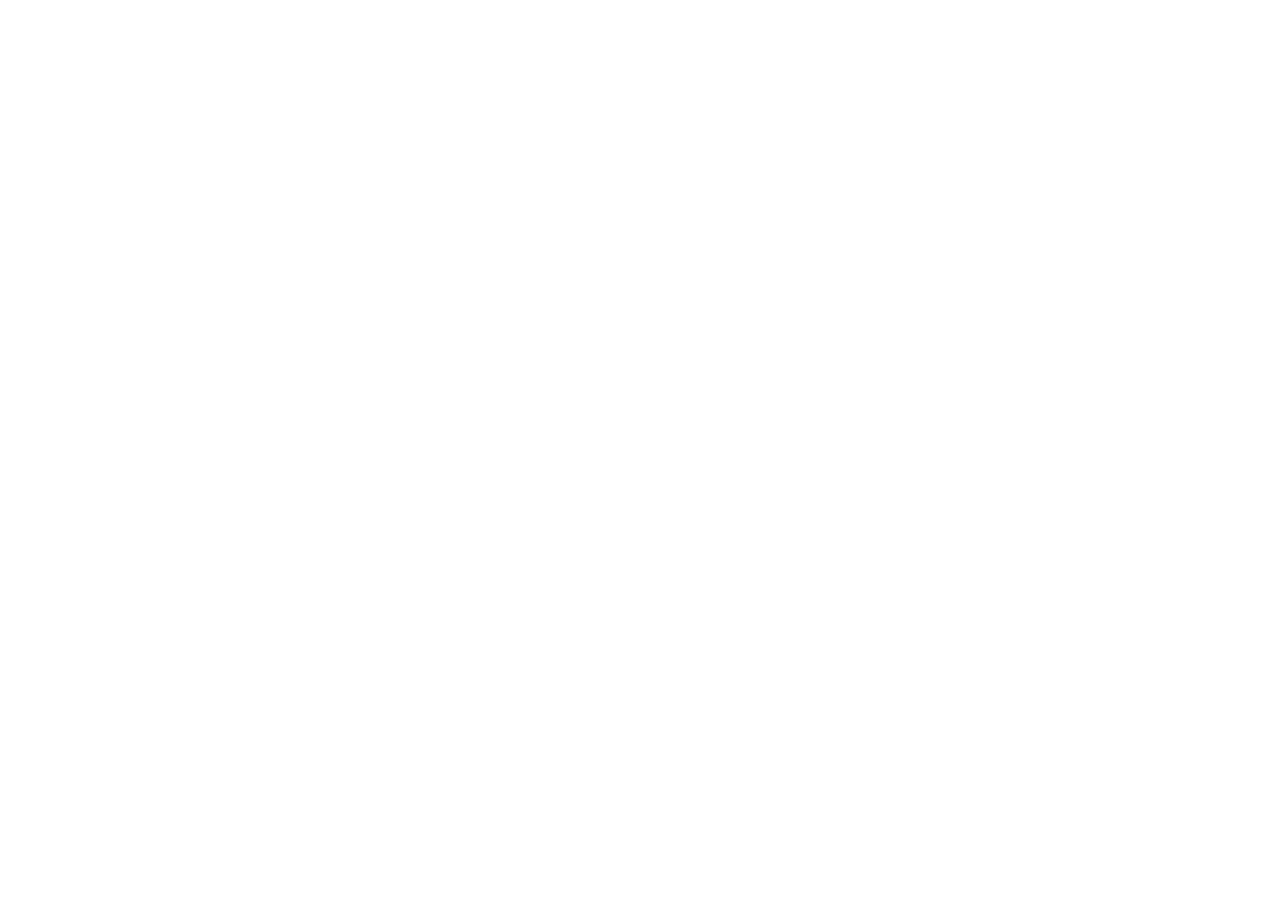
==== index.html @ d0e7016a "Criação página login, home, cadastro com html e css." ====
<!DOCTYPE html>
<html lang="pt-br">
  <head>
    <meta charset="UTF-8" />
    <link rel="icon" type="image/svg+xml" href="/vite.svg" />
    <meta name="viewport" content="width=device-width, initial-scale=1.0" />
    <title>Capys</title>
  </head>
  <body>
    <div id="root"></div>
    <script type="module" src="/src/main.tsx"></script>
    <div></div>
  </body>
</html>
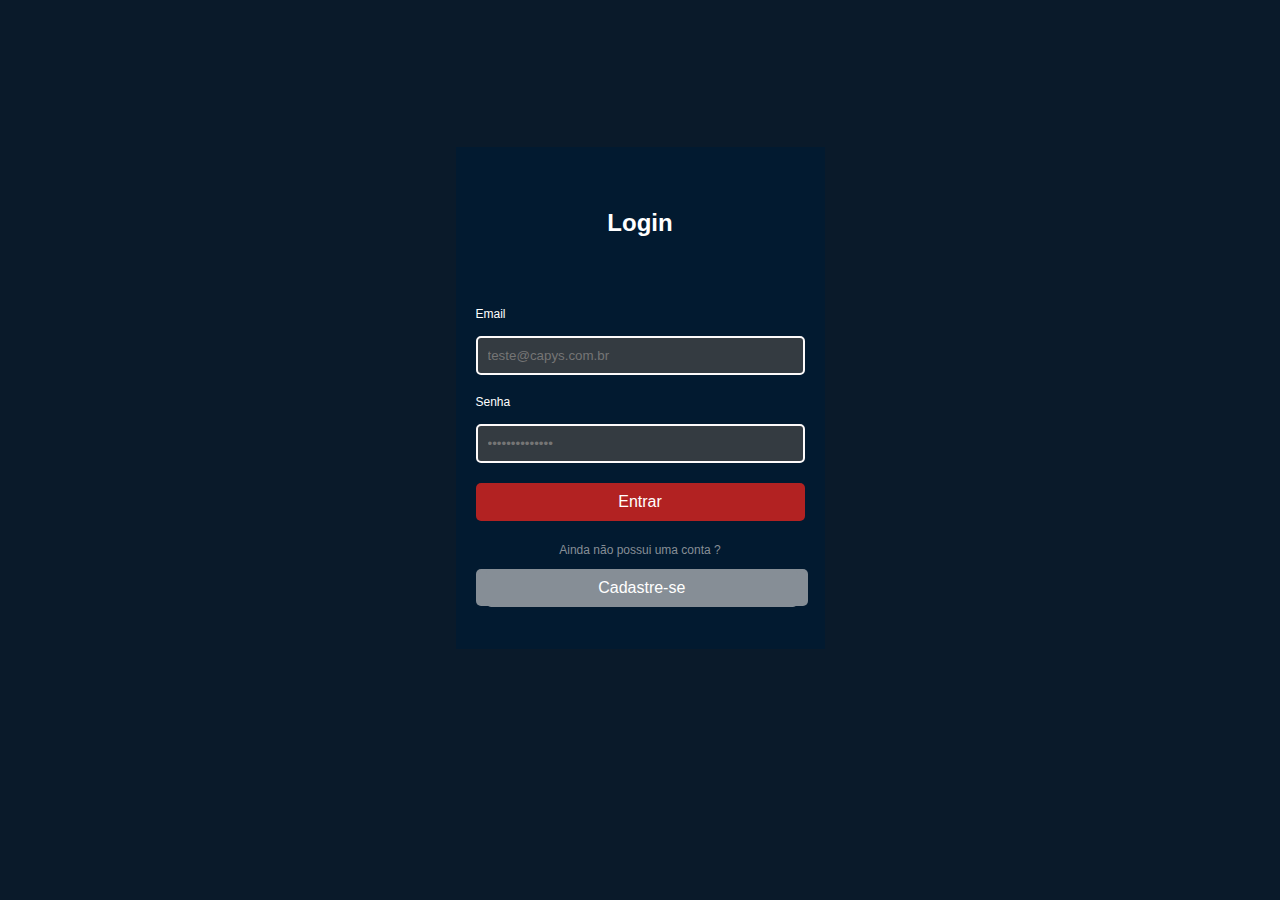
==== commit 6385e89e: "enviando arquivos com implentações" ====
--- a/index.html
+++ b/index.html
@@ -1,14 +1,40 @@
 <!DOCTYPE html>
-<html lang="pt-br">
+<html lang="eng">
   <head>
     <meta charset="UTF-8" />
-    <link rel="icon" type="image/svg+xml" href="/vite.svg" />
+    <link rel="stylesheet" href="style.css" />
+    <script type="module" src="/src/main.tsx"></script>
+
     <meta name="viewport" content="width=device-width, initial-scale=1.0" />
     <title>Capys</title>
   </head>
+
   <body>
-    <div id="root"></div>
-    <script type="module" src="/src/main.tsx"></script>
-    <div></div>
+    <img src="logo.png" alt="Logo da Empresa" class="logo" />
+
+    <div class="login-container">
+      <h2>Login</h2>
+      <form>
+        <div class="input-group">
+          <label for="email">Email</label>
+          <input type="email" id="email" placeholder="teste@capys.com.br" />
+        </div>
+
+        <div class="input-group">
+          <label for="password">Senha</label>
+          <input type="password" id="password" placeholder="••••••••••••••" />
+        </div>
+
+        <button type="submit" class="button login">Entrar</button>
+
+        <label type="text" class="text">
+          <p>Ainda não possui uma conta ?</p>
+        </label>
+
+        <a href="cadastro.html" class="button register">
+          <button type="button" class="button register">Cadastre-se</button>
+        </a>
+      </form>
+    </div>
   </body>
 </html>
--- a/style.css
+++ b/style.css
@@ -0,0 +1,87 @@
+* {
+  padding: 0;
+  box-sizing: border-box;
+  font-family: Arial, sans-serif;
+}
+
+body {
+  display: flex;
+  flex-direction: column;
+  align-items: center;
+  height: 75vh;
+  background-color: #0a1a2a;
+  margin-top: -20px;
+}
+
+.logo {
+  margin-bottom: -50px;
+  width: 217px;
+  height: 217px;
+  top: -14px;
+  left: 514px;
+}
+
+.login-container {
+  width: 369px;
+  height: 502px;
+  background: #021a30;
+  padding: 20px;
+  text-align: center;
+  display: flex;
+  flex-direction: column;
+  justify-content: center;
+  color: white;
+}
+
+.login-container h2 {
+  color: white;
+  margin-bottom: 70px;
+}
+
+.input-group {
+  display: flex;
+  flex-direction: column;
+  margin-bottom: 20px;
+  text-align: left;
+}
+
+.input-group label {
+  color: white;
+  font-size: 12px;
+  margin-bottom: 15px;
+}
+
+.input-group input {
+  padding: 10px;
+  border-radius: 5px;
+  border: 2px solid #fdfafa;
+  background-color: #343b41;
+  color: white;
+  outline: none;
+}
+
+.button {
+  padding: 10px;
+  border-radius: 5px;
+  border: none;
+  cursor: pointer;
+  font-size: 16px;
+}
+
+.button.login {
+  background-color: #b22222;
+  color: white;
+  margin-bottom: 10px;
+  width: 100%;
+}
+
+.button.register {
+  background-color: #868e96;
+  width: 95%;
+  color: white;
+}
+
+.text {
+  color: #868e96;
+  font-size: 12px;
+}
